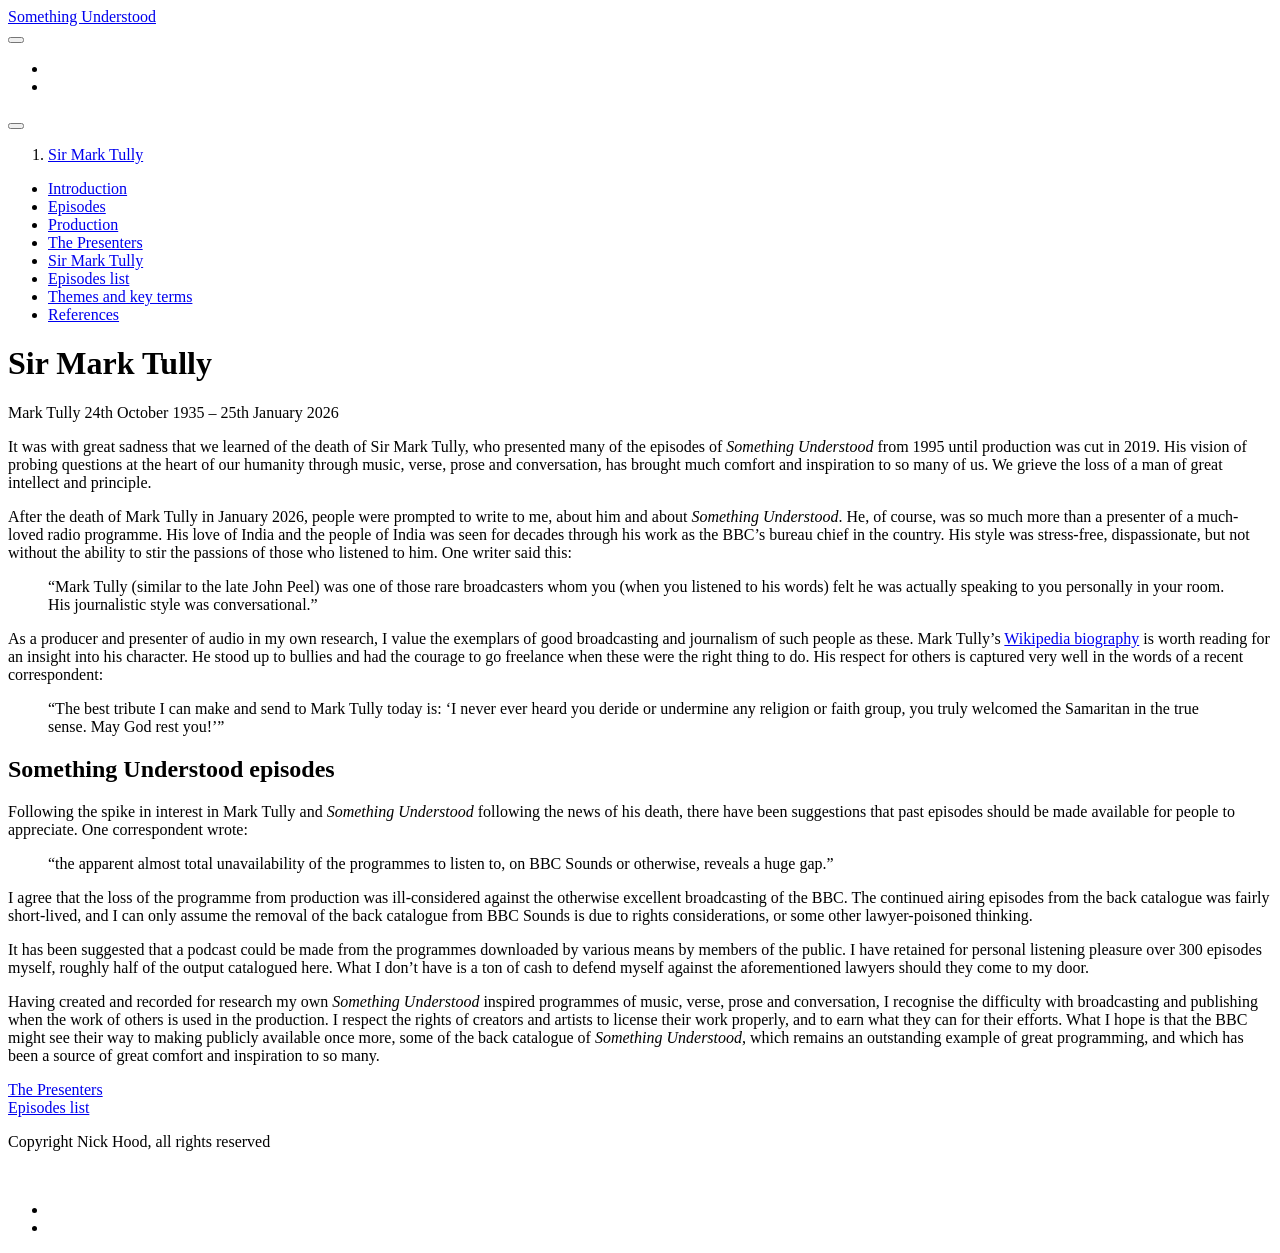
==== docs/mark-tully.html @ 53ff9e3c "Mark Tully" ====
<!DOCTYPE html>
<html xmlns="http://www.w3.org/1999/xhtml" lang="en" xml:lang="en"><head>

<meta charset="utf-8">
<meta name="generator" content="quarto-1.7.32">

<meta name="viewport" content="width=device-width, initial-scale=1.0, user-scalable=yes">


<title>Sir Mark Tully – Something Understood</title>
<style>
code{white-space: pre-wrap;}
span.smallcaps{font-variant: small-caps;}
div.columns{display: flex; gap: min(4vw, 1.5em);}
div.column{flex: auto; overflow-x: auto;}
div.hanging-indent{margin-left: 1.5em; text-indent: -1.5em;}
ul.task-list{list-style: none;}
ul.task-list li input[type="checkbox"] {
  width: 0.8em;
  margin: 0 0.8em 0.2em -1em; /* quarto-specific, see https://github.com/quarto-dev/quarto-cli/issues/4556 */ 
  vertical-align: middle;
}
</style>


<script src="site_libs/quarto-nav/quarto-nav.js"></script>
<script src="site_libs/quarto-nav/headroom.min.js"></script>
<script src="site_libs/clipboard/clipboard.min.js"></script>
<script src="site_libs/quarto-search/autocomplete.umd.js"></script>
<script src="site_libs/quarto-search/fuse.min.js"></script>
<script src="site_libs/quarto-search/quarto-search.js"></script>
<meta name="quarto:offset" content="./">
<link href="./su-7-episodes.html" rel="next">
<link href="./su-3-presenters.html" rel="prev">
<link href="./favicon.ico" rel="icon">
<script src="site_libs/quarto-html/quarto.js" type="module"></script>
<script src="site_libs/quarto-html/tabsets/tabsets.js" type="module"></script>
<script src="site_libs/quarto-html/popper.min.js"></script>
<script src="site_libs/quarto-html/tippy.umd.min.js"></script>
<script src="site_libs/quarto-html/anchor.min.js"></script>
<link href="site_libs/quarto-html/tippy.css" rel="stylesheet">
<link href="site_libs/quarto-html/quarto-syntax-highlighting-37eea08aefeeee20ff55810ff984fec1.css" rel="stylesheet" id="quarto-text-highlighting-styles">
<script src="site_libs/bootstrap/bootstrap.min.js"></script>
<link href="site_libs/bootstrap/bootstrap-icons.css" rel="stylesheet">
<link href="site_libs/bootstrap/bootstrap-aa9f4d7e60fc996007fcb2b641357a51.min.css" rel="stylesheet" append-hash="true" id="quarto-bootstrap" data-mode="light">
<script id="quarto-search-options" type="application/json">{
  "location": "navbar",
  "copy-button": false,
  "collapse-after": 3,
  "panel-placement": "end",
  "type": "overlay",
  "limit": 50,
  "keyboard-shortcut": [
    "f",
    "/",
    "s"
  ],
  "show-item-context": false,
  "language": {
    "search-no-results-text": "No results",
    "search-matching-documents-text": "matching documents",
    "search-copy-link-title": "Copy link to search",
    "search-hide-matches-text": "Hide additional matches",
    "search-more-match-text": "more match in this document",
    "search-more-matches-text": "more matches in this document",
    "search-clear-button-title": "Clear",
    "search-text-placeholder": "",
    "search-detached-cancel-button-title": "Cancel",
    "search-submit-button-title": "Submit",
    "search-label": "Search"
  }
}</script>
<!-- Privacy-friendly analytics by Plausible -->
<script async="" src="https://stats.sptr.net/js/pa-Ysqpinv0Bh8jFdBY-o2OF.js"></script>
<script>
  window.plausible=window.plausible||function(){(plausible.q=plausible.q||[]).push(arguments)},plausible.init=plausible.init||function(i){plausible.o=i||{}};
  plausible.init()
</script>


</head>

<body class="nav-sidebar floating nav-fixed quarto-light">

<div id="quarto-search-results"></div>
  <header id="quarto-header" class="headroom fixed-top">
    <nav class="navbar navbar-expand-lg " data-bs-theme="dark">
      <div class="navbar-container container-fluid">
      <div class="navbar-brand-container mx-auto">
    <a class="navbar-brand" href="./index.html">
    <span class="navbar-title">Something Understood</span>
    </a>
  </div>
            <div id="quarto-search" class="" title="Search"></div>
          <button class="navbar-toggler" type="button" data-bs-toggle="collapse" data-bs-target="#navbarCollapse" aria-controls="navbarCollapse" role="menu" aria-expanded="false" aria-label="Toggle navigation" onclick="if (window.quartoToggleHeadroom) { window.quartoToggleHeadroom(); }">
  <span class="navbar-toggler-icon"></span>
</button>
          <div class="collapse navbar-collapse" id="navbarCollapse">
            <ul class="navbar-nav navbar-nav-scroll ms-auto">
  <li class="nav-item compact">
    <a class="nav-link" href="https://github.com/NixImagery"> <i class="bi bi-github" role="img">
</i> 
<span class="menu-text"></span></a>
  </li>  
  <li class="nav-item compact">
    <a class="nav-link" href="https://www.linkedin.com/in/niximagery/"> <i class="bi bi-linkedin" role="img">
</i> 
<span class="menu-text"></span></a>
  </li>  
</ul>
          </div> <!-- /navcollapse -->
            <div class="quarto-navbar-tools">
    <a href="./Something-Understood.pdf" title="Download PDF" class="quarto-navigation-tool px-1" aria-label="Download PDF"><i class="bi bi-file-pdf"></i></a>
</div>
      </div> <!-- /container-fluid -->
    </nav>
  <nav class="quarto-secondary-nav">
    <div class="container-fluid d-flex">
      <button type="button" class="quarto-btn-toggle btn" data-bs-toggle="collapse" role="button" data-bs-target=".quarto-sidebar-collapse-item" aria-controls="quarto-sidebar" aria-expanded="false" aria-label="Toggle sidebar navigation" onclick="if (window.quartoToggleHeadroom) { window.quartoToggleHeadroom(); }">
        <i class="bi bi-layout-text-sidebar-reverse"></i>
      </button>
        <nav class="quarto-page-breadcrumbs" aria-label="breadcrumb"><ol class="breadcrumb"><li class="breadcrumb-item"><a href="./mark-tully.html">Sir Mark Tully</a></li></ol></nav>
        <a class="flex-grow-1" role="navigation" data-bs-toggle="collapse" data-bs-target=".quarto-sidebar-collapse-item" aria-controls="quarto-sidebar" aria-expanded="false" aria-label="Toggle sidebar navigation" onclick="if (window.quartoToggleHeadroom) { window.quartoToggleHeadroom(); }">      
        </a>
    </div>
  </nav>
</header>
<!-- content -->
<div id="quarto-content" class="quarto-container page-columns page-rows-contents page-layout-full page-navbar">
<!-- sidebar -->
  <nav id="quarto-sidebar" class="sidebar collapse collapse-horizontal quarto-sidebar-collapse-item sidebar-navigation floating overflow-auto">
    <div class="sidebar-menu-container"> 
    <ul class="list-unstyled mt-1">
        <li class="sidebar-item">
  <div class="sidebar-item-container"> 
  <a href="./index.html" class="sidebar-item-text sidebar-link">
 <span class="menu-text">Introduction</span></a>
  </div>
</li>
        <li class="sidebar-item">
  <div class="sidebar-item-container"> 
  <a href="./su-1-episodes.html" class="sidebar-item-text sidebar-link">
 <span class="menu-text">Episodes</span></a>
  </div>
</li>
        <li class="sidebar-item">
  <div class="sidebar-item-container"> 
  <a href="./su-2-production.html" class="sidebar-item-text sidebar-link">
 <span class="menu-text">Production</span></a>
  </div>
</li>
        <li class="sidebar-item">
  <div class="sidebar-item-container"> 
  <a href="./su-3-presenters.html" class="sidebar-item-text sidebar-link">
 <span class="menu-text">The Presenters</span></a>
  </div>
</li>
        <li class="sidebar-item">
  <div class="sidebar-item-container"> 
  <a href="./mark-tully.html" class="sidebar-item-text sidebar-link active">
 <span class="menu-text">Sir Mark Tully</span></a>
  </div>
</li>
        <li class="sidebar-item">
  <div class="sidebar-item-container"> 
  <a href="./su-7-episodes.html" class="sidebar-item-text sidebar-link">
 <span class="menu-text">Episodes list</span></a>
  </div>
</li>
        <li class="sidebar-item">
  <div class="sidebar-item-container"> 
  <a href="./su-8-themes.html" class="sidebar-item-text sidebar-link">
 <span class="menu-text">Themes and key terms</span></a>
  </div>
</li>
        <li class="sidebar-item">
  <div class="sidebar-item-container"> 
  <a href="./references.html" class="sidebar-item-text sidebar-link">
 <span class="menu-text">References</span></a>
  </div>
</li>
    </ul>
    </div>
</nav>
<div id="quarto-sidebar-glass" class="quarto-sidebar-collapse-item" data-bs-toggle="collapse" data-bs-target=".quarto-sidebar-collapse-item"></div>
<!-- margin-sidebar -->
    
<!-- main -->
<main class="content column-page-right" id="quarto-document-content">

<header id="title-block-header" class="quarto-title-block default">
<div class="quarto-title">
<h1 class="title">Sir Mark Tully</h1>
</div>



<div class="quarto-title-meta column-page-right">

    
  
    
  </div>
  


</header>


<div class="callout callout-style-default callout-note callout-titled">
<div class="callout-header d-flex align-content-center">
<div class="callout-icon-container">
<i class="callout-icon"></i>
</div>
<div class="callout-title-container flex-fill">
Mark Tully 24th October 1935 – 25th January 2026
</div>
</div>
<div class="callout-body-container callout-body">
<p>It was with great sadness that we learned of the death of Sir Mark Tully, who presented many of the episodes of <em>Something Understood</em> from 1995 until production was cut in 2019. His vision of probing questions at the heart of our humanity through music, verse, prose and conversation, has brought much comfort and inspiration to so many of us. We grieve the loss of a man of great intellect and principle.</p>
</div>
</div>
<p>After the death of Mark Tully in January 2026, people were prompted to write to me, about him and about <em>Something Understood</em>. He, of course, was so much more than a presenter of a much-loved radio programme. His love of India and the people of India was seen for decades through his work as the BBC’s bureau chief in the country. His style was stress-free, dispassionate, but not without the ability to stir the passions of those who listened to him. One writer said this:</p>
<blockquote class="blockquote">
<p>“Mark Tully (similar to the late John Peel) was one of those rare broadcasters whom you (when you listened to his words) felt he was actually speaking to you personally in your room. His journalistic style was conversational.”</p>
</blockquote>
<p>As a producer and presenter of audio in my own research, I value the exemplars of good broadcasting and journalism of such people as these. Mark Tully’s <a href="https://en.wikipedia.org/wiki/Mark_Tully">Wikipedia biography</a> is worth reading for an insight into his character. He stood up to bullies and had the courage to go freelance when these were the right thing to do. His respect for others is captured very well in the words of a recent correspondent:</p>
<blockquote class="blockquote">
<p>“The best tribute I can make and send to Mark Tully today is: ‘I never ever heard you deride or undermine any religion or faith group, you truly welcomed the Samaritan in the true sense. May God rest you!’”</p>
</blockquote>
<section id="something-understood-episodes" class="level2">
<h2 class="anchored" data-anchor-id="something-understood-episodes">Something Understood episodes</h2>
<p>Following the spike in interest in Mark Tully and <em>Something Understood</em> following the news of his death, there have been suggestions that past episodes should be made available for people to appreciate. One correspondent wrote:</p>
<blockquote class="blockquote">
<p>“the apparent almost total unavailability of the programmes to listen to, on BBC Sounds or otherwise, reveals a huge gap.”</p>
</blockquote>
<p>I agree that the loss of the programme from production was ill-considered against the otherwise excellent broadcasting of the BBC. The continued airing episodes from the back catalogue was fairly short-lived, and I can only assume the removal of the back catalogue from BBC Sounds is due to rights considerations, or some other lawyer-poisoned thinking.</p>
<p>It has been suggested that a podcast could be made from the programmes downloaded by various means by members of the public. I have retained for personal listening pleasure over 300 episodes myself, roughly half of the output catalogued here. What I don’t have is a ton of cash to defend myself against the aforementioned lawyers should they come to my door.</p>
<p>Having created and recorded for research my own <em>Something Understood</em> inspired programmes of music, verse, prose and conversation, I recognise the difficulty with broadcasting and publishing when the work of others is used in the production. I respect the rights of creators and artists to license their work properly, and to earn what they can for their efforts. What I hope is that the BBC might see their way to making publicly available once more, some of the back catalogue of <em>Something Understood</em>, which remains an outstanding example of great programming, and which has been a source of great comfort and inspiration to so many.</p>


</section>

</main> <!-- /main -->
<script id="quarto-html-after-body" type="application/javascript">
  window.document.addEventListener("DOMContentLoaded", function (event) {
    const icon = "";
    const anchorJS = new window.AnchorJS();
    anchorJS.options = {
      placement: 'right',
      icon: icon
    };
    anchorJS.add('.anchored');
    const isCodeAnnotation = (el) => {
      for (const clz of el.classList) {
        if (clz.startsWith('code-annotation-')) {                     
          return true;
        }
      }
      return false;
    }
    const onCopySuccess = function(e) {
      // button target
      const button = e.trigger;
      // don't keep focus
      button.blur();
      // flash "checked"
      button.classList.add('code-copy-button-checked');
      var currentTitle = button.getAttribute("title");
      button.setAttribute("title", "Copied!");
      let tooltip;
      if (window.bootstrap) {
        button.setAttribute("data-bs-toggle", "tooltip");
        button.setAttribute("data-bs-placement", "left");
        button.setAttribute("data-bs-title", "Copied!");
        tooltip = new bootstrap.Tooltip(button, 
          { trigger: "manual", 
            customClass: "code-copy-button-tooltip",
            offset: [0, -8]});
        tooltip.show();    
      }
      setTimeout(function() {
        if (tooltip) {
          tooltip.hide();
          button.removeAttribute("data-bs-title");
          button.removeAttribute("data-bs-toggle");
          button.removeAttribute("data-bs-placement");
        }
        button.setAttribute("title", currentTitle);
        button.classList.remove('code-copy-button-checked');
      }, 1000);
      // clear code selection
      e.clearSelection();
    }
    const getTextToCopy = function(trigger) {
        const codeEl = trigger.previousElementSibling.cloneNode(true);
        for (const childEl of codeEl.children) {
          if (isCodeAnnotation(childEl)) {
            childEl.remove();
          }
        }
        return codeEl.innerText;
    }
    const clipboard = new window.ClipboardJS('.code-copy-button:not([data-in-quarto-modal])', {
      text: getTextToCopy
    });
    clipboard.on('success', onCopySuccess);
    if (window.document.getElementById('quarto-embedded-source-code-modal')) {
      const clipboardModal = new window.ClipboardJS('.code-copy-button[data-in-quarto-modal]', {
        text: getTextToCopy,
        container: window.document.getElementById('quarto-embedded-source-code-modal')
      });
      clipboardModal.on('success', onCopySuccess);
    }
      var localhostRegex = new RegExp(/^(?:http|https):\/\/localhost\:?[0-9]*\//);
      var mailtoRegex = new RegExp(/^mailto:/);
        var filterRegex = new RegExp("https:\/\/niximagery\.github\.io\/Something-Understood");
      var isInternal = (href) => {
          return filterRegex.test(href) || localhostRegex.test(href) || mailtoRegex.test(href);
      }
      // Inspect non-navigation links and adorn them if external
     var links = window.document.querySelectorAll('a[href]:not(.nav-link):not(.navbar-brand):not(.toc-action):not(.sidebar-link):not(.sidebar-item-toggle):not(.pagination-link):not(.no-external):not([aria-hidden]):not(.dropdown-item):not(.quarto-navigation-tool):not(.about-link)');
      for (var i=0; i<links.length; i++) {
        const link = links[i];
        if (!isInternal(link.href)) {
          // undo the damage that might have been done by quarto-nav.js in the case of
          // links that we want to consider external
          if (link.dataset.originalHref !== undefined) {
            link.href = link.dataset.originalHref;
          }
        }
      }
    function tippyHover(el, contentFn, onTriggerFn, onUntriggerFn) {
      const config = {
        allowHTML: true,
        maxWidth: 500,
        delay: 100,
        arrow: false,
        appendTo: function(el) {
            return el.parentElement;
        },
        interactive: true,
        interactiveBorder: 10,
        theme: 'quarto',
        placement: 'bottom-start',
      };
      if (contentFn) {
        config.content = contentFn;
      }
      if (onTriggerFn) {
        config.onTrigger = onTriggerFn;
      }
      if (onUntriggerFn) {
        config.onUntrigger = onUntriggerFn;
      }
      window.tippy(el, config); 
    }
    const noterefs = window.document.querySelectorAll('a[role="doc-noteref"]');
    for (var i=0; i<noterefs.length; i++) {
      const ref = noterefs[i];
      tippyHover(ref, function() {
        // use id or data attribute instead here
        let href = ref.getAttribute('data-footnote-href') || ref.getAttribute('href');
        try { href = new URL(href).hash; } catch {}
        const id = href.replace(/^#\/?/, "");
        const note = window.document.getElementById(id);
        if (note) {
          return note.innerHTML;
        } else {
          return "";
        }
      });
    }
    const xrefs = window.document.querySelectorAll('a.quarto-xref');
    const processXRef = (id, note) => {
      // Strip column container classes
      const stripColumnClz = (el) => {
        el.classList.remove("page-full", "page-columns");
        if (el.children) {
          for (const child of el.children) {
            stripColumnClz(child);
          }
        }
      }
      stripColumnClz(note)
      if (id === null || id.startsWith('sec-')) {
        // Special case sections, only their first couple elements
        const container = document.createElement("div");
        if (note.children && note.children.length > 2) {
          container.appendChild(note.children[0].cloneNode(true));
          for (let i = 1; i < note.children.length; i++) {
            const child = note.children[i];
            if (child.tagName === "P" && child.innerText === "") {
              continue;
            } else {
              container.appendChild(child.cloneNode(true));
              break;
            }
          }
          if (window.Quarto?.typesetMath) {
            window.Quarto.typesetMath(container);
          }
          return container.innerHTML
        } else {
          if (window.Quarto?.typesetMath) {
            window.Quarto.typesetMath(note);
          }
          return note.innerHTML;
        }
      } else {
        // Remove any anchor links if they are present
        const anchorLink = note.querySelector('a.anchorjs-link');
        if (anchorLink) {
          anchorLink.remove();
        }
        if (window.Quarto?.typesetMath) {
          window.Quarto.typesetMath(note);
        }
        if (note.classList.contains("callout")) {
          return note.outerHTML;
        } else {
          return note.innerHTML;
        }
      }
    }
    for (var i=0; i<xrefs.length; i++) {
      const xref = xrefs[i];
      tippyHover(xref, undefined, function(instance) {
        instance.disable();
        let url = xref.getAttribute('href');
        let hash = undefined; 
        if (url.startsWith('#')) {
          hash = url;
        } else {
          try { hash = new URL(url).hash; } catch {}
        }
        if (hash) {
          const id = hash.replace(/^#\/?/, "");
          const note = window.document.getElementById(id);
          if (note !== null) {
            try {
              const html = processXRef(id, note.cloneNode(true));
              instance.setContent(html);
            } finally {
              instance.enable();
              instance.show();
            }
          } else {
            // See if we can fetch this
            fetch(url.split('#')[0])
            .then(res => res.text())
            .then(html => {
              const parser = new DOMParser();
              const htmlDoc = parser.parseFromString(html, "text/html");
              const note = htmlDoc.getElementById(id);
              if (note !== null) {
                const html = processXRef(id, note);
                instance.setContent(html);
              } 
            }).finally(() => {
              instance.enable();
              instance.show();
            });
          }
        } else {
          // See if we can fetch a full url (with no hash to target)
          // This is a special case and we should probably do some content thinning / targeting
          fetch(url)
          .then(res => res.text())
          .then(html => {
            const parser = new DOMParser();
            const htmlDoc = parser.parseFromString(html, "text/html");
            const note = htmlDoc.querySelector('main.content');
            if (note !== null) {
              // This should only happen for chapter cross references
              // (since there is no id in the URL)
              // remove the first header
              if (note.children.length > 0 && note.children[0].tagName === "HEADER") {
                note.children[0].remove();
              }
              const html = processXRef(null, note);
              instance.setContent(html);
            } 
          }).finally(() => {
            instance.enable();
            instance.show();
          });
        }
      }, function(instance) {
      });
    }
        let selectedAnnoteEl;
        const selectorForAnnotation = ( cell, annotation) => {
          let cellAttr = 'data-code-cell="' + cell + '"';
          let lineAttr = 'data-code-annotation="' +  annotation + '"';
          const selector = 'span[' + cellAttr + '][' + lineAttr + ']';
          return selector;
        }
        const selectCodeLines = (annoteEl) => {
          const doc = window.document;
          const targetCell = annoteEl.getAttribute("data-target-cell");
          const targetAnnotation = annoteEl.getAttribute("data-target-annotation");
          const annoteSpan = window.document.querySelector(selectorForAnnotation(targetCell, targetAnnotation));
          const lines = annoteSpan.getAttribute("data-code-lines").split(",");
          const lineIds = lines.map((line) => {
            return targetCell + "-" + line;
          })
          let top = null;
          let height = null;
          let parent = null;
          if (lineIds.length > 0) {
              //compute the position of the single el (top and bottom and make a div)
              const el = window.document.getElementById(lineIds[0]);
              top = el.offsetTop;
              height = el.offsetHeight;
              parent = el.parentElement.parentElement;
            if (lineIds.length > 1) {
              const lastEl = window.document.getElementById(lineIds[lineIds.length - 1]);
              const bottom = lastEl.offsetTop + lastEl.offsetHeight;
              height = bottom - top;
            }
            if (top !== null && height !== null && parent !== null) {
              // cook up a div (if necessary) and position it 
              let div = window.document.getElementById("code-annotation-line-highlight");
              if (div === null) {
                div = window.document.createElement("div");
                div.setAttribute("id", "code-annotation-line-highlight");
                div.style.position = 'absolute';
                parent.appendChild(div);
              }
              div.style.top = top - 2 + "px";
              div.style.height = height + 4 + "px";
              div.style.left = 0;
              let gutterDiv = window.document.getElementById("code-annotation-line-highlight-gutter");
              if (gutterDiv === null) {
                gutterDiv = window.document.createElement("div");
                gutterDiv.setAttribute("id", "code-annotation-line-highlight-gutter");
                gutterDiv.style.position = 'absolute';
                const codeCell = window.document.getElementById(targetCell);
                const gutter = codeCell.querySelector('.code-annotation-gutter');
                gutter.appendChild(gutterDiv);
              }
              gutterDiv.style.top = top - 2 + "px";
              gutterDiv.style.height = height + 4 + "px";
            }
            selectedAnnoteEl = annoteEl;
          }
        };
        const unselectCodeLines = () => {
          const elementsIds = ["code-annotation-line-highlight", "code-annotation-line-highlight-gutter"];
          elementsIds.forEach((elId) => {
            const div = window.document.getElementById(elId);
            if (div) {
              div.remove();
            }
          });
          selectedAnnoteEl = undefined;
        };
          // Handle positioning of the toggle
      window.addEventListener(
        "resize",
        throttle(() => {
          elRect = undefined;
          if (selectedAnnoteEl) {
            selectCodeLines(selectedAnnoteEl);
          }
        }, 10)
      );
      function throttle(fn, ms) {
      let throttle = false;
      let timer;
        return (...args) => {
          if(!throttle) { // first call gets through
              fn.apply(this, args);
              throttle = true;
          } else { // all the others get throttled
              if(timer) clearTimeout(timer); // cancel #2
              timer = setTimeout(() => {
                fn.apply(this, args);
                timer = throttle = false;
              }, ms);
          }
        };
      }
        // Attach click handler to the DT
        const annoteDls = window.document.querySelectorAll('dt[data-target-cell]');
        for (const annoteDlNode of annoteDls) {
          annoteDlNode.addEventListener('click', (event) => {
            const clickedEl = event.target;
            if (clickedEl !== selectedAnnoteEl) {
              unselectCodeLines();
              const activeEl = window.document.querySelector('dt[data-target-cell].code-annotation-active');
              if (activeEl) {
                activeEl.classList.remove('code-annotation-active');
              }
              selectCodeLines(clickedEl);
              clickedEl.classList.add('code-annotation-active');
            } else {
              // Unselect the line
              unselectCodeLines();
              clickedEl.classList.remove('code-annotation-active');
            }
          });
        }
    const findCites = (el) => {
      const parentEl = el.parentElement;
      if (parentEl) {
        const cites = parentEl.dataset.cites;
        if (cites) {
          return {
            el,
            cites: cites.split(' ')
          };
        } else {
          return findCites(el.parentElement)
        }
      } else {
        return undefined;
      }
    };
    var bibliorefs = window.document.querySelectorAll('a[role="doc-biblioref"]');
    for (var i=0; i<bibliorefs.length; i++) {
      const ref = bibliorefs[i];
      const citeInfo = findCites(ref);
      if (citeInfo) {
        tippyHover(citeInfo.el, function() {
          var popup = window.document.createElement('div');
          citeInfo.cites.forEach(function(cite) {
            var citeDiv = window.document.createElement('div');
            citeDiv.classList.add('hanging-indent');
            citeDiv.classList.add('csl-entry');
            var biblioDiv = window.document.getElementById('ref-' + cite);
            if (biblioDiv) {
              citeDiv.innerHTML = biblioDiv.innerHTML;
            }
            popup.appendChild(citeDiv);
          });
          return popup.innerHTML;
        });
      }
    }
  });
  </script>
<nav class="page-navigation column-page-right">
  <div class="nav-page nav-page-previous">
      <a href="./su-3-presenters.html" class="pagination-link" aria-label="The Presenters">
        <i class="bi bi-arrow-left-short"></i> <span class="nav-page-text">The Presenters</span>
      </a>          
  </div>
  <div class="nav-page nav-page-next">
      <a href="./su-7-episodes.html" class="pagination-link" aria-label="Episodes list">
        <span class="nav-page-text">Episodes list</span> <i class="bi bi-arrow-right-short"></i>
      </a>
  </div>
</nav>
</div> <!-- /content -->
<footer class="footer">
  <div class="nav-footer">
    <div class="nav-footer-left">
<p>Copyright Nick Hood, all rights reserved</p>
</div>   
    <div class="nav-footer-center">
      &nbsp;
    </div>
    <div class="nav-footer-right">
      <ul class="footer-items list-unstyled">
    <li class="nav-item compact">
    <a class="nav-link" href="https://github.com/NixImagery">
      <i class="bi bi-github" role="img">
</i> 
    </a>
  </li>  
    <li class="nav-item compact">
    <a class="nav-link" href="https://www.linkedin.com/in/niximagery/">
      <i class="bi bi-linkedin" role="img">
</i> 
    </a>
  </li>  
</ul>
    </div>
  </div>
</footer>




</body></html>
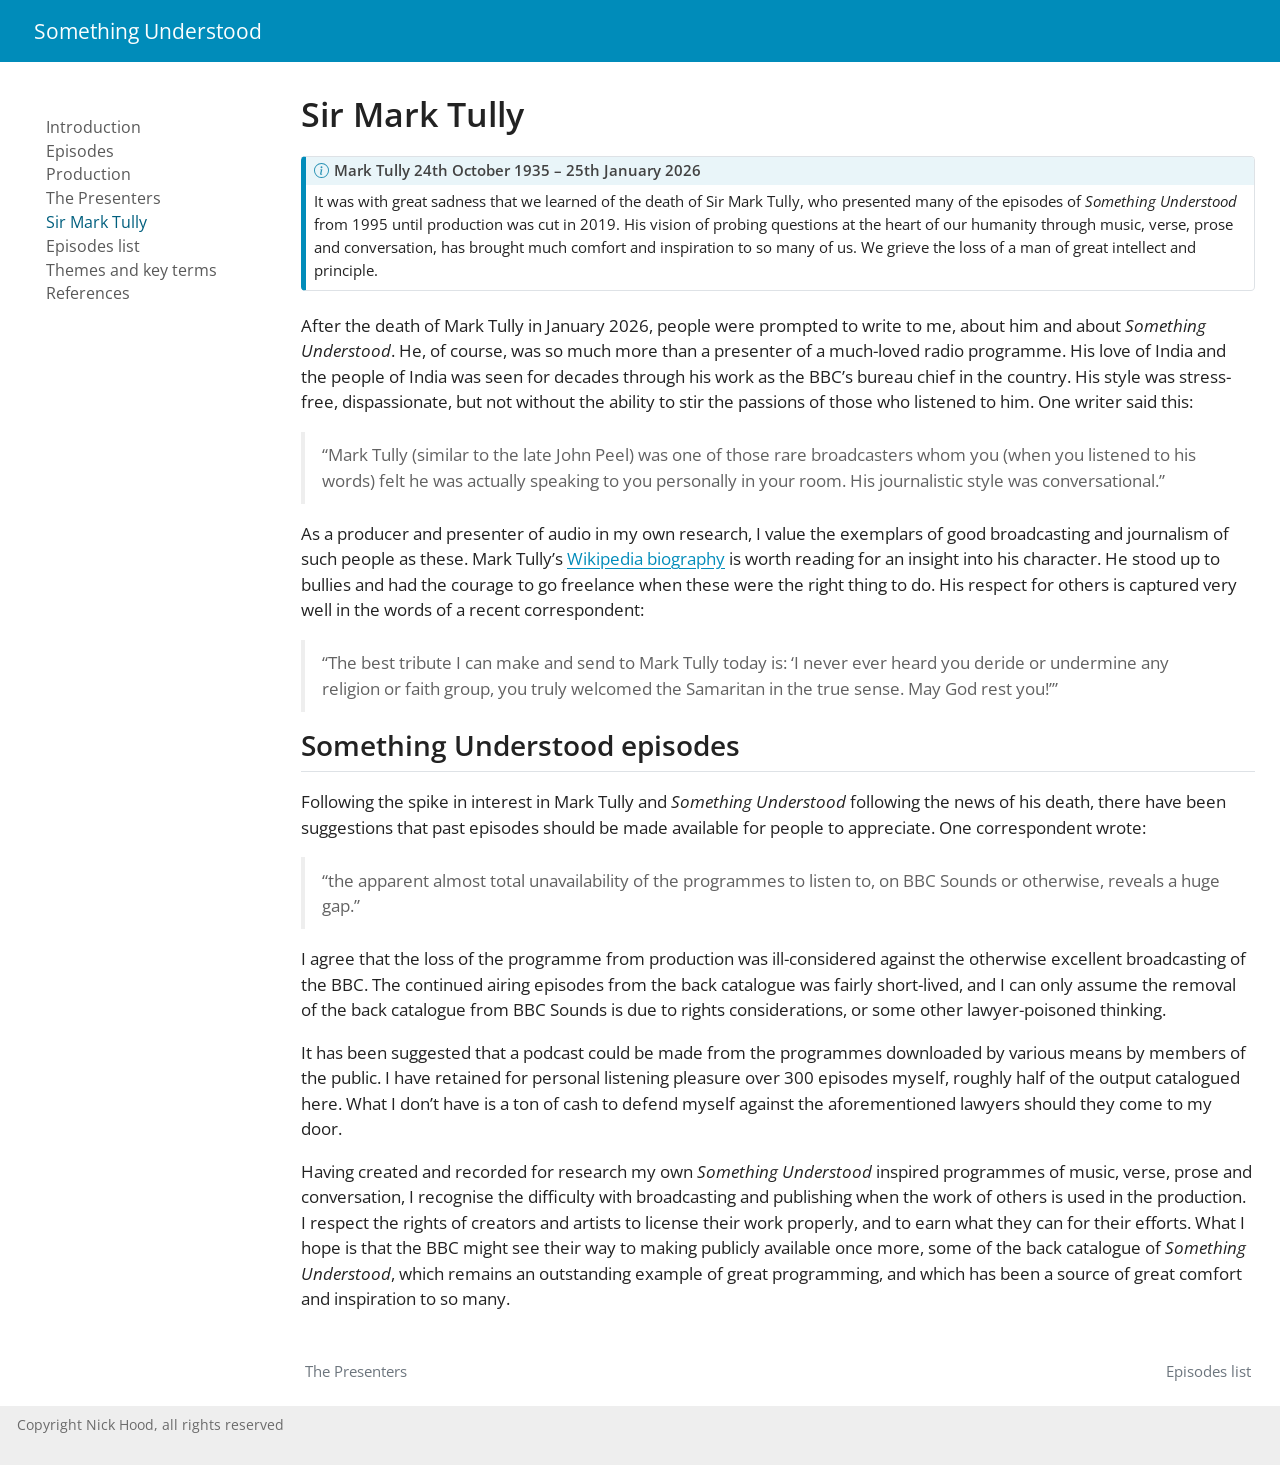
==== commit b11d39d3: "Built on Rab" ====
--- a/docs/mark-tully.html
+++ b/docs/mark-tully.html
@@ -2,7 +2,7 @@
 <html xmlns="http://www.w3.org/1999/xhtml" lang="en" xml:lang="en"><head>
 
 <meta charset="utf-8">
-<meta name="generator" content="quarto-1.7.32">
+<meta name="generator" content="quarto-1.8.23">
 
 <meta name="viewport" content="width=device-width, initial-scale=1.0, user-scalable=yes">
 
@@ -35,14 +35,15 @@
 <link href="./favicon.ico" rel="icon">
 <script src="site_libs/quarto-html/quarto.js" type="module"></script>
 <script src="site_libs/quarto-html/tabsets/tabsets.js" type="module"></script>
+<script src="site_libs/quarto-html/axe/axe-check.js" type="module"></script>
 <script src="site_libs/quarto-html/popper.min.js"></script>
 <script src="site_libs/quarto-html/tippy.umd.min.js"></script>
 <script src="site_libs/quarto-html/anchor.min.js"></script>
 <link href="site_libs/quarto-html/tippy.css" rel="stylesheet">
-<link href="site_libs/quarto-html/quarto-syntax-highlighting-37eea08aefeeee20ff55810ff984fec1.css" rel="stylesheet" id="quarto-text-highlighting-styles">
+<link href="site_libs/quarto-html/quarto-syntax-highlighting-1fe81d0376b2c50856e68e651e390326.css" rel="stylesheet" id="quarto-text-highlighting-styles">
 <script src="site_libs/bootstrap/bootstrap.min.js"></script>
 <link href="site_libs/bootstrap/bootstrap-icons.css" rel="stylesheet">
-<link href="site_libs/bootstrap/bootstrap-aa9f4d7e60fc996007fcb2b641357a51.min.css" rel="stylesheet" append-hash="true" id="quarto-bootstrap" data-mode="light">
+<link href="site_libs/bootstrap/bootstrap-821160ea914eb1cdcc1e0fc347c46b6b.min.css" rel="stylesheet" append-hash="true" id="quarto-bootstrap" data-mode="light">
 <script id="quarto-search-options" type="application/json">{
   "location": "navbar",
   "copy-button": false,
@@ -87,6 +88,8 @@
     <nav class="navbar navbar-expand-lg " data-bs-theme="dark">
       <div class="navbar-container container-fluid">
       <div class="navbar-brand-container mx-auto">
+    <a href="./index.html" class="navbar-brand navbar-brand-logo">
+    </a>
     <a class="navbar-brand" href="./index.html">
     <span class="navbar-title">Something Understood</span>
     </a>
@@ -129,6 +132,10 @@
 <div id="quarto-content" class="quarto-container page-columns page-rows-contents page-layout-full page-navbar">
 <!-- sidebar -->
   <nav id="quarto-sidebar" class="sidebar collapse collapse-horizontal quarto-sidebar-collapse-item sidebar-navigation floating overflow-auto">
+    <div class="pt-lg-2 mt-2 text-left sidebar-header sidebar-header-stacked">
+      <a href="./index.html" class="sidebar-logo-link">
+      </a>
+      </div>
     <div class="sidebar-menu-container"> 
     <ul class="list-unstyled mt-1">
         <li class="sidebar-item">
@@ -213,7 +220,7 @@
 <i class="callout-icon"></i>
 </div>
 <div class="callout-title-container flex-fill">
-Mark Tully 24th October 1935 – 25th January 2026
+<span class="screen-reader-only">Note</span>Mark Tully 24th October 1935 – 25th January 2026
 </div>
 </div>
 <div class="callout-body-container callout-body">
@@ -293,13 +300,14 @@
       e.clearSelection();
     }
     const getTextToCopy = function(trigger) {
-        const codeEl = trigger.previousElementSibling.cloneNode(true);
-        for (const childEl of codeEl.children) {
-          if (isCodeAnnotation(childEl)) {
-            childEl.remove();
-          }
-        }
-        return codeEl.innerText;
+      const outerScaffold = trigger.parentElement.cloneNode(true);
+      const codeEl = outerScaffold.querySelector('code');
+      for (const childEl of codeEl.children) {
+        if (isCodeAnnotation(childEl)) {
+          childEl.remove();
+        }
+      }
+      return codeEl.innerText;
     }
     const clipboard = new window.ClipboardJS('.code-copy-button:not([data-in-quarto-modal])', {
       text: getTextToCopy
--- a/docs/site_libs/quarto-html/quarto-syntax-highlighting-1fe81d0376b2c50856e68e651e390326.css
+++ b/docs/site_libs/quarto-html/quarto-syntax-highlighting-1fe81d0376b2c50856e68e651e390326.css
@@ -0,0 +1,236 @@
+/* quarto syntax highlight colors */
+:root {
+  --quarto-hl-ot-color: #003B4F;
+  --quarto-hl-at-color: #657422;
+  --quarto-hl-ss-color: #20794D;
+  --quarto-hl-an-color: #5E5E5E;
+  --quarto-hl-fu-color: #4758AB;
+  --quarto-hl-st-color: #20794D;
+  --quarto-hl-cf-color: #003B4F;
+  --quarto-hl-op-color: #5E5E5E;
+  --quarto-hl-er-color: #AD0000;
+  --quarto-hl-bn-color: #AD0000;
+  --quarto-hl-al-color: #AD0000;
+  --quarto-hl-va-color: #111111;
+  --quarto-hl-bu-color: inherit;
+  --quarto-hl-ex-color: inherit;
+  --quarto-hl-pp-color: #AD0000;
+  --quarto-hl-in-color: #5E5E5E;
+  --quarto-hl-vs-color: #20794D;
+  --quarto-hl-wa-color: #5E5E5E;
+  --quarto-hl-do-color: #5E5E5E;
+  --quarto-hl-im-color: #00769E;
+  --quarto-hl-ch-color: #20794D;
+  --quarto-hl-dt-color: #AD0000;
+  --quarto-hl-fl-color: #AD0000;
+  --quarto-hl-co-color: #5E5E5E;
+  --quarto-hl-cv-color: #5E5E5E;
+  --quarto-hl-cn-color: #8f5902;
+  --quarto-hl-sc-color: #5E5E5E;
+  --quarto-hl-dv-color: #AD0000;
+  --quarto-hl-kw-color: #003B4F;
+}
+
+/* other quarto variables */
+:root {
+  --quarto-font-monospace: SFMono-Regular, Menlo, Monaco, Consolas, "Liberation Mono", "Courier New", monospace;
+}
+
+/* syntax highlight based on Pandoc's rules */
+pre > code.sourceCode > span {
+  color: #003B4F;
+}
+
+code.sourceCode > span {
+  color: #003B4F;
+}
+
+div.sourceCode,
+div.sourceCode pre.sourceCode {
+  color: #003B4F;
+}
+
+/* Normal */
+code span {
+  color: #003B4F;
+}
+
+/* Alert */
+code span.al {
+  color: #AD0000;
+  font-style: inherit;
+}
+
+/* Annotation */
+code span.an {
+  color: #5E5E5E;
+  font-style: inherit;
+}
+
+/* Attribute */
+code span.at {
+  color: #657422;
+  font-style: inherit;
+}
+
+/* BaseN */
+code span.bn {
+  color: #AD0000;
+  font-style: inherit;
+}
+
+/* BuiltIn */
+code span.bu {
+  font-style: inherit;
+}
+
+/* ControlFlow */
+code span.cf {
+  color: #003B4F;
+  font-weight: bold;
+  font-style: inherit;
+}
+
+/* Char */
+code span.ch {
+  color: #20794D;
+  font-style: inherit;
+}
+
+/* Constant */
+code span.cn {
+  color: #8f5902;
+  font-style: inherit;
+}
+
+/* Comment */
+code span.co {
+  color: #5E5E5E;
+  font-style: inherit;
+}
+
+/* CommentVar */
+code span.cv {
+  color: #5E5E5E;
+  font-style: italic;
+}
+
+/* Documentation */
+code span.do {
+  color: #5E5E5E;
+  font-style: italic;
+}
+
+/* DataType */
+code span.dt {
+  color: #AD0000;
+  font-style: inherit;
+}
+
+/* DecVal */
+code span.dv {
+  color: #AD0000;
+  font-style: inherit;
+}
+
+/* Error */
+code span.er {
+  color: #AD0000;
+  font-style: inherit;
+}
+
+/* Extension */
+code span.ex {
+  font-style: inherit;
+}
+
+/* Float */
+code span.fl {
+  color: #AD0000;
+  font-style: inherit;
+}
+
+/* Function */
+code span.fu {
+  color: #4758AB;
+  font-style: inherit;
+}
+
+/* Import */
+code span.im {
+  color: #00769E;
+  font-style: inherit;
+}
+
+/* Information */
+code span.in {
+  color: #5E5E5E;
+  font-style: inherit;
+}
+
+/* Keyword */
+code span.kw {
+  color: #003B4F;
+  font-weight: bold;
+  font-style: inherit;
+}
+
+/* Operator */
+code span.op {
+  color: #5E5E5E;
+  font-style: inherit;
+}
+
+/* Other */
+code span.ot {
+  color: #003B4F;
+  font-style: inherit;
+}
+
+/* Preprocessor */
+code span.pp {
+  color: #AD0000;
+  font-style: inherit;
+}
+
+/* SpecialChar */
+code span.sc {
+  color: #5E5E5E;
+  font-style: inherit;
+}
+
+/* SpecialString */
+code span.ss {
+  color: #20794D;
+  font-style: inherit;
+}
+
+/* String */
+code span.st {
+  color: #20794D;
+  font-style: inherit;
+}
+
+/* Variable */
+code span.va {
+  color: #111111;
+  font-style: inherit;
+}
+
+/* VerbatimString */
+code span.vs {
+  color: #20794D;
+  font-style: inherit;
+}
+
+/* Warning */
+code span.wa {
+  color: #5E5E5E;
+  font-style: italic;
+}
+
+.prevent-inlining {
+  content: "</";
+}
+
+/*# sourceMappingURL=0962dd5d778b71b9c38e7b9c80c0f202.css.map */
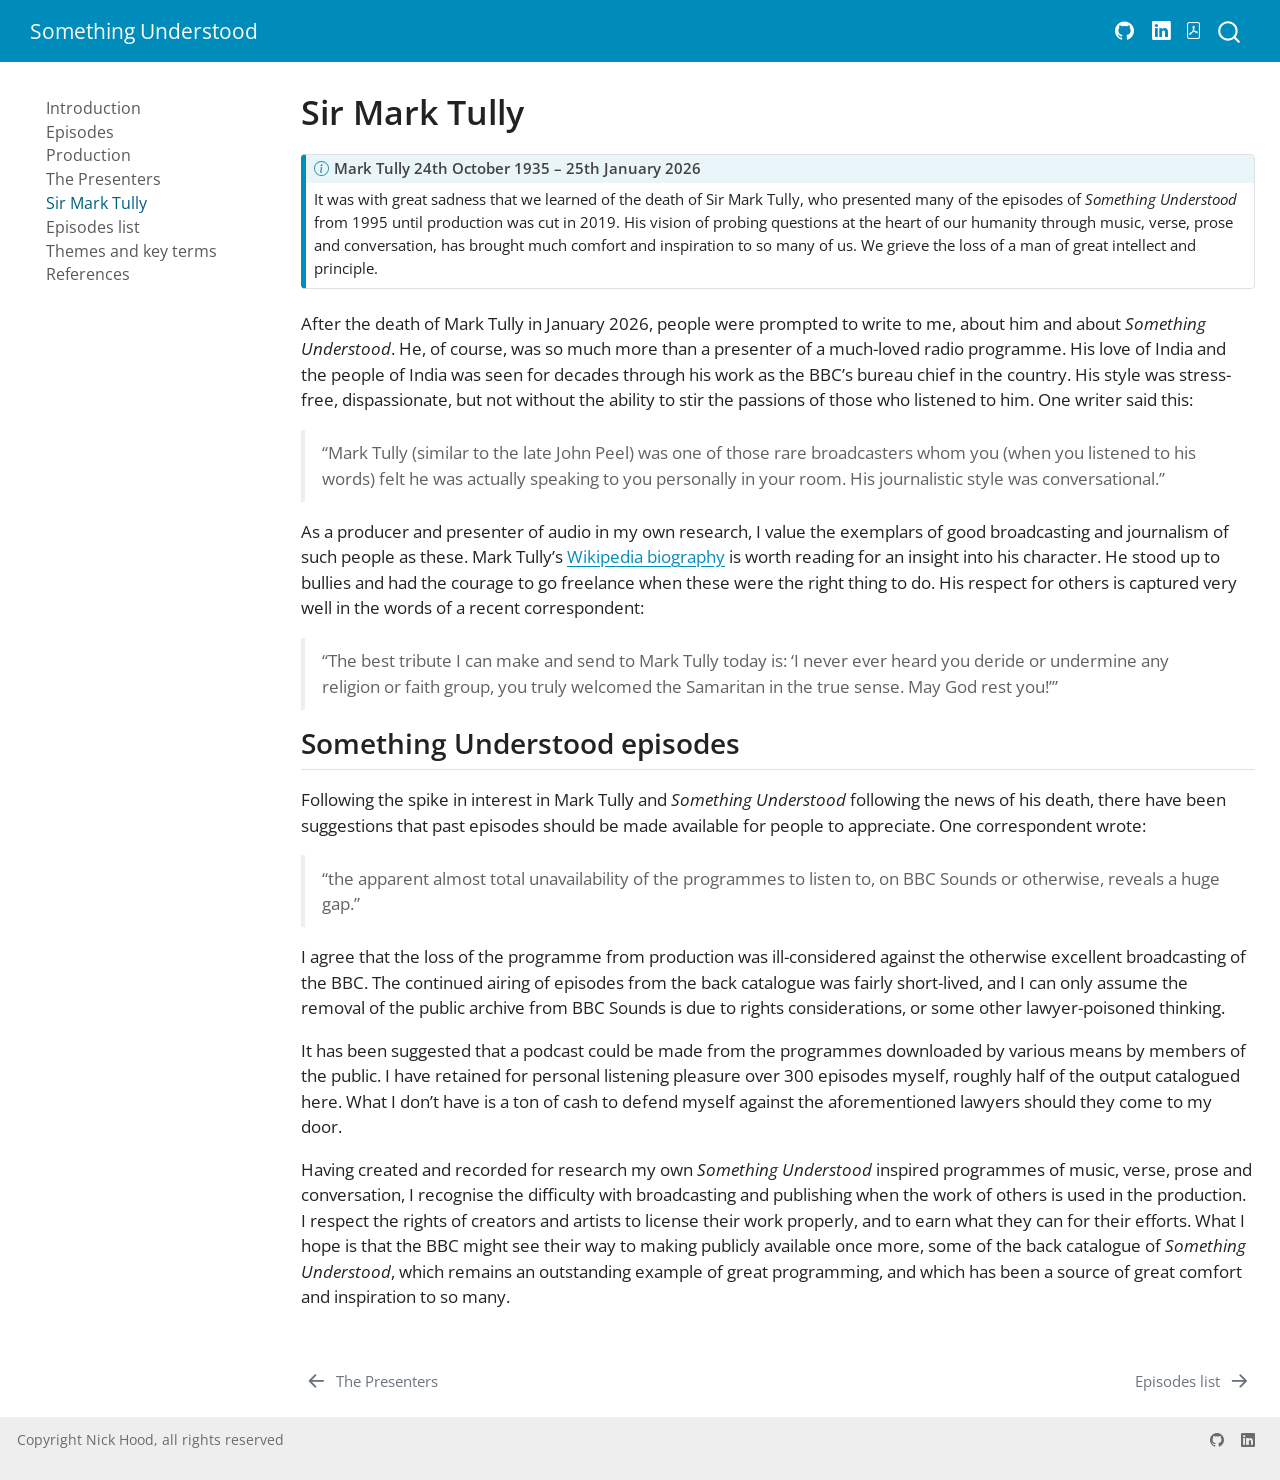
==== commit 1416b8db: "Corrections following deploy fail. Bad paths to csl." ====
--- a/docs/mark-tully.html
+++ b/docs/mark-tully.html
@@ -2,7 +2,7 @@
 <html xmlns="http://www.w3.org/1999/xhtml" lang="en" xml:lang="en"><head>
 
 <meta charset="utf-8">
-<meta name="generator" content="quarto-1.8.23">
+<meta name="generator" content="quarto-1.7.32">
 
 <meta name="viewport" content="width=device-width, initial-scale=1.0, user-scalable=yes">
 
@@ -35,15 +35,14 @@
 <link href="./favicon.ico" rel="icon">
 <script src="site_libs/quarto-html/quarto.js" type="module"></script>
 <script src="site_libs/quarto-html/tabsets/tabsets.js" type="module"></script>
-<script src="site_libs/quarto-html/axe/axe-check.js" type="module"></script>
 <script src="site_libs/quarto-html/popper.min.js"></script>
 <script src="site_libs/quarto-html/tippy.umd.min.js"></script>
 <script src="site_libs/quarto-html/anchor.min.js"></script>
 <link href="site_libs/quarto-html/tippy.css" rel="stylesheet">
-<link href="site_libs/quarto-html/quarto-syntax-highlighting-1fe81d0376b2c50856e68e651e390326.css" rel="stylesheet" id="quarto-text-highlighting-styles">
+<link href="site_libs/quarto-html/quarto-syntax-highlighting-37eea08aefeeee20ff55810ff984fec1.css" rel="stylesheet" id="quarto-text-highlighting-styles">
 <script src="site_libs/bootstrap/bootstrap.min.js"></script>
 <link href="site_libs/bootstrap/bootstrap-icons.css" rel="stylesheet">
-<link href="site_libs/bootstrap/bootstrap-821160ea914eb1cdcc1e0fc347c46b6b.min.css" rel="stylesheet" append-hash="true" id="quarto-bootstrap" data-mode="light">
+<link href="site_libs/bootstrap/bootstrap-aa9f4d7e60fc996007fcb2b641357a51.min.css" rel="stylesheet" append-hash="true" id="quarto-bootstrap" data-mode="light">
 <script id="quarto-search-options" type="application/json">{
   "location": "navbar",
   "copy-button": false,
@@ -71,12 +70,6 @@
     "search-label": "Search"
   }
 }</script>
-<!-- Privacy-friendly analytics by Plausible -->
-<script async="" src="https://stats.sptr.net/js/pa-Ysqpinv0Bh8jFdBY-o2OF.js"></script>
-<script>
-  window.plausible=window.plausible||function(){(plausible.q=plausible.q||[]).push(arguments)},plausible.init=plausible.init||function(i){plausible.o=i||{}};
-  plausible.init()
-</script>
 
 
 </head>
@@ -88,8 +81,6 @@
     <nav class="navbar navbar-expand-lg " data-bs-theme="dark">
       <div class="navbar-container container-fluid">
       <div class="navbar-brand-container mx-auto">
-    <a href="./index.html" class="navbar-brand navbar-brand-logo">
-    </a>
     <a class="navbar-brand" href="./index.html">
     <span class="navbar-title">Something Understood</span>
     </a>
@@ -101,12 +92,12 @@
           <div class="collapse navbar-collapse" id="navbarCollapse">
             <ul class="navbar-nav navbar-nav-scroll ms-auto">
   <li class="nav-item compact">
-    <a class="nav-link" href="https://github.com/NixImagery"> <i class="bi bi-github" role="img">
+    <a class="nav-link" href="https://github.com/straightbourne"> <i class="bi bi-github" role="img">
 </i> 
 <span class="menu-text"></span></a>
   </li>  
   <li class="nav-item compact">
-    <a class="nav-link" href="https://www.linkedin.com/in/niximagery/"> <i class="bi bi-linkedin" role="img">
+    <a class="nav-link" href="https://www.linkedin.com/in/straightbourne/"> <i class="bi bi-linkedin" role="img">
 </i> 
 <span class="menu-text"></span></a>
   </li>  
@@ -132,10 +123,6 @@
 <div id="quarto-content" class="quarto-container page-columns page-rows-contents page-layout-full page-navbar">
 <!-- sidebar -->
   <nav id="quarto-sidebar" class="sidebar collapse collapse-horizontal quarto-sidebar-collapse-item sidebar-navigation floating overflow-auto">
-    <div class="pt-lg-2 mt-2 text-left sidebar-header sidebar-header-stacked">
-      <a href="./index.html" class="sidebar-logo-link">
-      </a>
-      </div>
     <div class="sidebar-menu-container"> 
     <ul class="list-unstyled mt-1">
         <li class="sidebar-item">
@@ -220,7 +207,7 @@
 <i class="callout-icon"></i>
 </div>
 <div class="callout-title-container flex-fill">
-<span class="screen-reader-only">Note</span>Mark Tully 24th October 1935 – 25th January 2026
+Mark Tully 24th October 1935 – 25th January 2026
 </div>
 </div>
 <div class="callout-body-container callout-body">
@@ -241,7 +228,7 @@
 <blockquote class="blockquote">
 <p>“the apparent almost total unavailability of the programmes to listen to, on BBC Sounds or otherwise, reveals a huge gap.”</p>
 </blockquote>
-<p>I agree that the loss of the programme from production was ill-considered against the otherwise excellent broadcasting of the BBC. The continued airing episodes from the back catalogue was fairly short-lived, and I can only assume the removal of the back catalogue from BBC Sounds is due to rights considerations, or some other lawyer-poisoned thinking.</p>
+<p>I agree that the loss of the programme from production was ill-considered against the otherwise excellent broadcasting of the BBC. The continued airing of episodes from the back catalogue was fairly short-lived, and I can only assume the removal of the public archive from BBC Sounds is due to rights considerations, or some other lawyer-poisoned thinking.</p>
 <p>It has been suggested that a podcast could be made from the programmes downloaded by various means by members of the public. I have retained for personal listening pleasure over 300 episodes myself, roughly half of the output catalogued here. What I don’t have is a ton of cash to defend myself against the aforementioned lawyers should they come to my door.</p>
 <p>Having created and recorded for research my own <em>Something Understood</em> inspired programmes of music, verse, prose and conversation, I recognise the difficulty with broadcasting and publishing when the work of others is used in the production. I respect the rights of creators and artists to license their work properly, and to earn what they can for their efforts. What I hope is that the BBC might see their way to making publicly available once more, some of the back catalogue of <em>Something Understood</em>, which remains an outstanding example of great programming, and which has been a source of great comfort and inspiration to so many.</p>
 
@@ -300,14 +287,13 @@
       e.clearSelection();
     }
     const getTextToCopy = function(trigger) {
-      const outerScaffold = trigger.parentElement.cloneNode(true);
-      const codeEl = outerScaffold.querySelector('code');
-      for (const childEl of codeEl.children) {
-        if (isCodeAnnotation(childEl)) {
-          childEl.remove();
-        }
-      }
-      return codeEl.innerText;
+        const codeEl = trigger.previousElementSibling.cloneNode(true);
+        for (const childEl of codeEl.children) {
+          if (isCodeAnnotation(childEl)) {
+            childEl.remove();
+          }
+        }
+        return codeEl.innerText;
     }
     const clipboard = new window.ClipboardJS('.code-copy-button:not([data-in-quarto-modal])', {
       text: getTextToCopy
@@ -322,7 +308,7 @@
     }
       var localhostRegex = new RegExp(/^(?:http|https):\/\/localhost\:?[0-9]*\//);
       var mailtoRegex = new RegExp(/^mailto:/);
-        var filterRegex = new RegExp("https:\/\/niximagery\.github\.io\/Something-Understood");
+        var filterRegex = new RegExp("https:\/\/straightbourne\.github\.io\/Something-Understood");
       var isInternal = (href) => {
           return filterRegex.test(href) || localhostRegex.test(href) || mailtoRegex.test(href);
       }
@@ -673,13 +659,13 @@
     <div class="nav-footer-right">
       <ul class="footer-items list-unstyled">
     <li class="nav-item compact">
-    <a class="nav-link" href="https://github.com/NixImagery">
+    <a class="nav-link" href="https://github.com/straightbourne">
       <i class="bi bi-github" role="img">
 </i> 
     </a>
   </li>  
     <li class="nav-item compact">
-    <a class="nav-link" href="https://www.linkedin.com/in/niximagery/">
+    <a class="nav-link" href="https://www.linkedin.com/in/straightbourne/">
       <i class="bi bi-linkedin" role="img">
 </i> 
     </a>
--- a/docs/site_libs/quarto-html/tippy.css
+++ b/docs/site_libs/quarto-html/tippy.css
@@ -0,0 +1 @@
+.tippy-box[data-animation=fade][data-state=hidden]{opacity:0}[data-tippy-root]{max-width:calc(100vw - 10px)}.tippy-box{position:relative;background-color:#333;color:#fff;border-radius:4px;font-size:14px;line-height:1.4;white-space:normal;outline:0;transition-property:transform,visibility,opacity}.tippy-box[data-placement^=top]>.tippy-arrow{bottom:0}.tippy-box[data-placement^=top]>.tippy-arrow:before{bottom:-7px;left:0;border-width:8px 8px 0;border-top-color:initial;transform-origin:center top}.tippy-box[data-placement^=bottom]>.tippy-arrow{top:0}.tippy-box[data-placement^=bottom]>.tippy-arrow:before{top:-7px;left:0;border-width:0 8px 8px;border-bottom-color:initial;transform-origin:center bottom}.tippy-box[data-placement^=left]>.tippy-arrow{right:0}.tippy-box[data-placement^=left]>.tippy-arrow:before{border-width:8px 0 8px 8px;border-left-color:initial;right:-7px;transform-origin:center left}.tippy-box[data-placement^=right]>.tippy-arrow{left:0}.tippy-box[data-placement^=right]>.tippy-arrow:before{left:-7px;border-width:8px 8px 8px 0;border-right-color:initial;transform-origin:center right}.tippy-box[data-inertia][data-state=visible]{transition-timing-function:cubic-bezier(.54,1.5,.38,1.11)}.tippy-arrow{width:16px;height:16px;color:#333}.tippy-arrow:before{content:"";position:absolute;border-color:transparent;border-style:solid}.tippy-content{position:relative;padding:5px 9px;z-index:1}
--- a/docs/site_libs/quarto-html/quarto-syntax-highlighting-37eea08aefeeee20ff55810ff984fec1.css
+++ b/docs/site_libs/quarto-html/quarto-syntax-highlighting-37eea08aefeeee20ff55810ff984fec1.css
@@ -0,0 +1,236 @@
+/* quarto syntax highlight colors */
+:root {
+  --quarto-hl-ot-color: #003B4F;
+  --quarto-hl-at-color: #657422;
+  --quarto-hl-ss-color: #20794D;
+  --quarto-hl-an-color: #5E5E5E;
+  --quarto-hl-fu-color: #4758AB;
+  --quarto-hl-st-color: #20794D;
+  --quarto-hl-cf-color: #003B4F;
+  --quarto-hl-op-color: #5E5E5E;
+  --quarto-hl-er-color: #AD0000;
+  --quarto-hl-bn-color: #AD0000;
+  --quarto-hl-al-color: #AD0000;
+  --quarto-hl-va-color: #111111;
+  --quarto-hl-bu-color: inherit;
+  --quarto-hl-ex-color: inherit;
+  --quarto-hl-pp-color: #AD0000;
+  --quarto-hl-in-color: #5E5E5E;
+  --quarto-hl-vs-color: #20794D;
+  --quarto-hl-wa-color: #5E5E5E;
+  --quarto-hl-do-color: #5E5E5E;
+  --quarto-hl-im-color: #00769E;
+  --quarto-hl-ch-color: #20794D;
+  --quarto-hl-dt-color: #AD0000;
+  --quarto-hl-fl-color: #AD0000;
+  --quarto-hl-co-color: #5E5E5E;
+  --quarto-hl-cv-color: #5E5E5E;
+  --quarto-hl-cn-color: #8f5902;
+  --quarto-hl-sc-color: #5E5E5E;
+  --quarto-hl-dv-color: #AD0000;
+  --quarto-hl-kw-color: #003B4F;
+}
+
+/* other quarto variables */
+:root {
+  --quarto-font-monospace: SFMono-Regular, Menlo, Monaco, Consolas, "Liberation Mono", "Courier New", monospace;
+}
+
+/* syntax highlight based on Pandoc's rules */
+pre > code.sourceCode > span {
+  color: #003B4F;
+}
+
+code.sourceCode > span {
+  color: #003B4F;
+}
+
+div.sourceCode,
+div.sourceCode pre.sourceCode {
+  color: #003B4F;
+}
+
+/* Normal */
+code span {
+  color: #003B4F;
+}
+
+/* Alert */
+code span.al {
+  color: #AD0000;
+  font-style: inherit;
+}
+
+/* Annotation */
+code span.an {
+  color: #5E5E5E;
+  font-style: inherit;
+}
+
+/* Attribute */
+code span.at {
+  color: #657422;
+  font-style: inherit;
+}
+
+/* BaseN */
+code span.bn {
+  color: #AD0000;
+  font-style: inherit;
+}
+
+/* BuiltIn */
+code span.bu {
+  font-style: inherit;
+}
+
+/* ControlFlow */
+code span.cf {
+  color: #003B4F;
+  font-weight: bold;
+  font-style: inherit;
+}
+
+/* Char */
+code span.ch {
+  color: #20794D;
+  font-style: inherit;
+}
+
+/* Constant */
+code span.cn {
+  color: #8f5902;
+  font-style: inherit;
+}
+
+/* Comment */
+code span.co {
+  color: #5E5E5E;
+  font-style: inherit;
+}
+
+/* CommentVar */
+code span.cv {
+  color: #5E5E5E;
+  font-style: italic;
+}
+
+/* Documentation */
+code span.do {
+  color: #5E5E5E;
+  font-style: italic;
+}
+
+/* DataType */
+code span.dt {
+  color: #AD0000;
+  font-style: inherit;
+}
+
+/* DecVal */
+code span.dv {
+  color: #AD0000;
+  font-style: inherit;
+}
+
+/* Error */
+code span.er {
+  color: #AD0000;
+  font-style: inherit;
+}
+
+/* Extension */
+code span.ex {
+  font-style: inherit;
+}
+
+/* Float */
+code span.fl {
+  color: #AD0000;
+  font-style: inherit;
+}
+
+/* Function */
+code span.fu {
+  color: #4758AB;
+  font-style: inherit;
+}
+
+/* Import */
+code span.im {
+  color: #00769E;
+  font-style: inherit;
+}
+
+/* Information */
+code span.in {
+  color: #5E5E5E;
+  font-style: inherit;
+}
+
+/* Keyword */
+code span.kw {
+  color: #003B4F;
+  font-weight: bold;
+  font-style: inherit;
+}
+
+/* Operator */
+code span.op {
+  color: #5E5E5E;
+  font-style: inherit;
+}
+
+/* Other */
+code span.ot {
+  color: #003B4F;
+  font-style: inherit;
+}
+
+/* Preprocessor */
+code span.pp {
+  color: #AD0000;
+  font-style: inherit;
+}
+
+/* SpecialChar */
+code span.sc {
+  color: #5E5E5E;
+  font-style: inherit;
+}
+
+/* SpecialString */
+code span.ss {
+  color: #20794D;
+  font-style: inherit;
+}
+
+/* String */
+code span.st {
+  color: #20794D;
+  font-style: inherit;
+}
+
+/* Variable */
+code span.va {
+  color: #111111;
+  font-style: inherit;
+}
+
+/* VerbatimString */
+code span.vs {
+  color: #20794D;
+  font-style: inherit;
+}
+
+/* Warning */
+code span.wa {
+  color: #5E5E5E;
+  font-style: italic;
+}
+
+.prevent-inlining {
+  content: "</";
+}
+
+/*# sourceMappingURL=27d3d809615f7771493d095567f04340.css.map */
